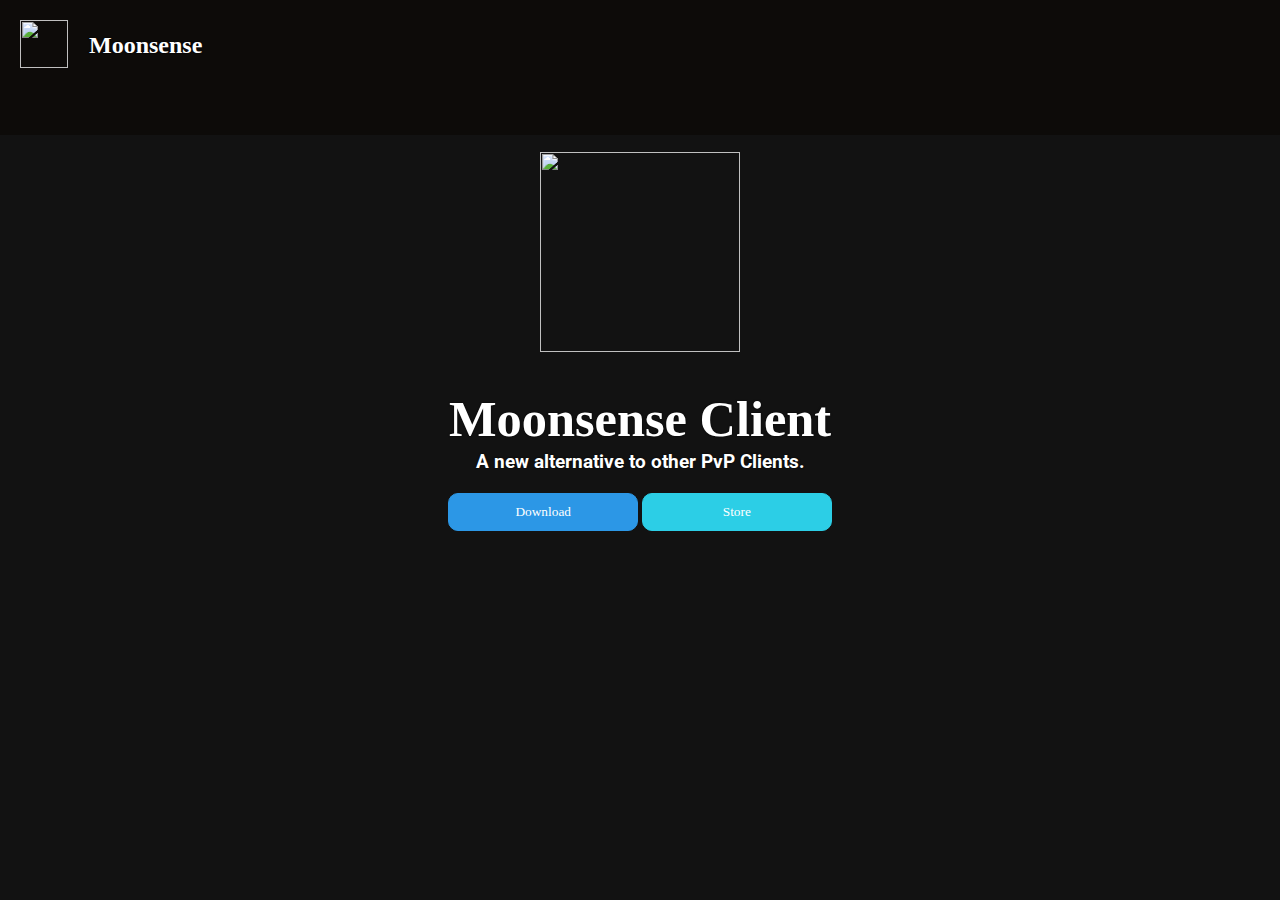
==== index.html @ e45e23df "Add files via upload" ====
<!DOCTYPE html>
<html>
 <head>
  <title>Moonsense Client</title>
  <link rel="stylesheet" href="style.css" type="text/css">
 </head>
 <body background="img/pikrepo.jpg">
  <div class="header">
   <div class="column" style="padding-right: 1px;">
    <img src="img/moonsense.png" width="48" height="48">
   </div>
   <div class="column">
    <h2 style="position: absolute; top: 12px;">Moonsense</h2>
   </div>
  </div>
  <br><br><br><br><br><br><br><br>
  <center>
  <img src="img/moonsense.png" width="200" height="200">
  <h1 style="margin-bottom: 1px;">Moonsense Client</h1>
  <h3 style="margin-top: 3px; margin-bottom: 20px;">A new alternative to other PvP Clients.</h3>
  <a href="discord.com"><button class="download">Download</button></a>
  <a href="discord.com"><button class="store">Store</button></a>
  </center>
 </body>
</html>
---- style.css ----
@import url('https://fonts.googleapis.com/css2?family=Roboto:wght@100&display=swap');

@font-face {
  font-family: 'Panton';
  src: url(https://www.lunarclient.com/assets/fonts/Panton-BlackCaps.woff2);
}

.header {
 width: 100%;
 height: 15%;
 position: absolute;
 top: 0;
 left: 0;
 background-color: rgba(9,4,0,.45);
}

body {
 background-color: #121212;
 background-repeat: no-repeat;
 background-size: 120%;
}

h1 {
 color: white;
 text-shadow: 0 0 2px black;
 font-family: 'Panton';
 font-size: clamp(2rem, 7vw, 3.15rem);
}

h2 {
 color: white;
 text-shadow: 0 0 2px black;
 font-family: 'Panton';
}

h3 {
 color: white;
 text-shadow: 0 0 2px black;
 font-family: 'Roboto', sans-serif;
}

.column {
 float: left;
 padding: 20px;
}

.column2 {
 float: right;
 padding: 20px;
}

.download {
 background-color: #2C97E6;
 border: 1px solid #2C97E6;
 color: white;
 border-radius: 10px 10px 10px 10px; 
 padding: 10px;
 width: 15%;
 font-family: 'Panton';
}

.store {
 background-color: #2CCEE6;
 border: 1px solid #2CCEE6;
 color: white;
 border-radius: 10px 10px 10px 10px; 
 padding: 10px;
 width: 15%;
 font-family: 'Panton';
}
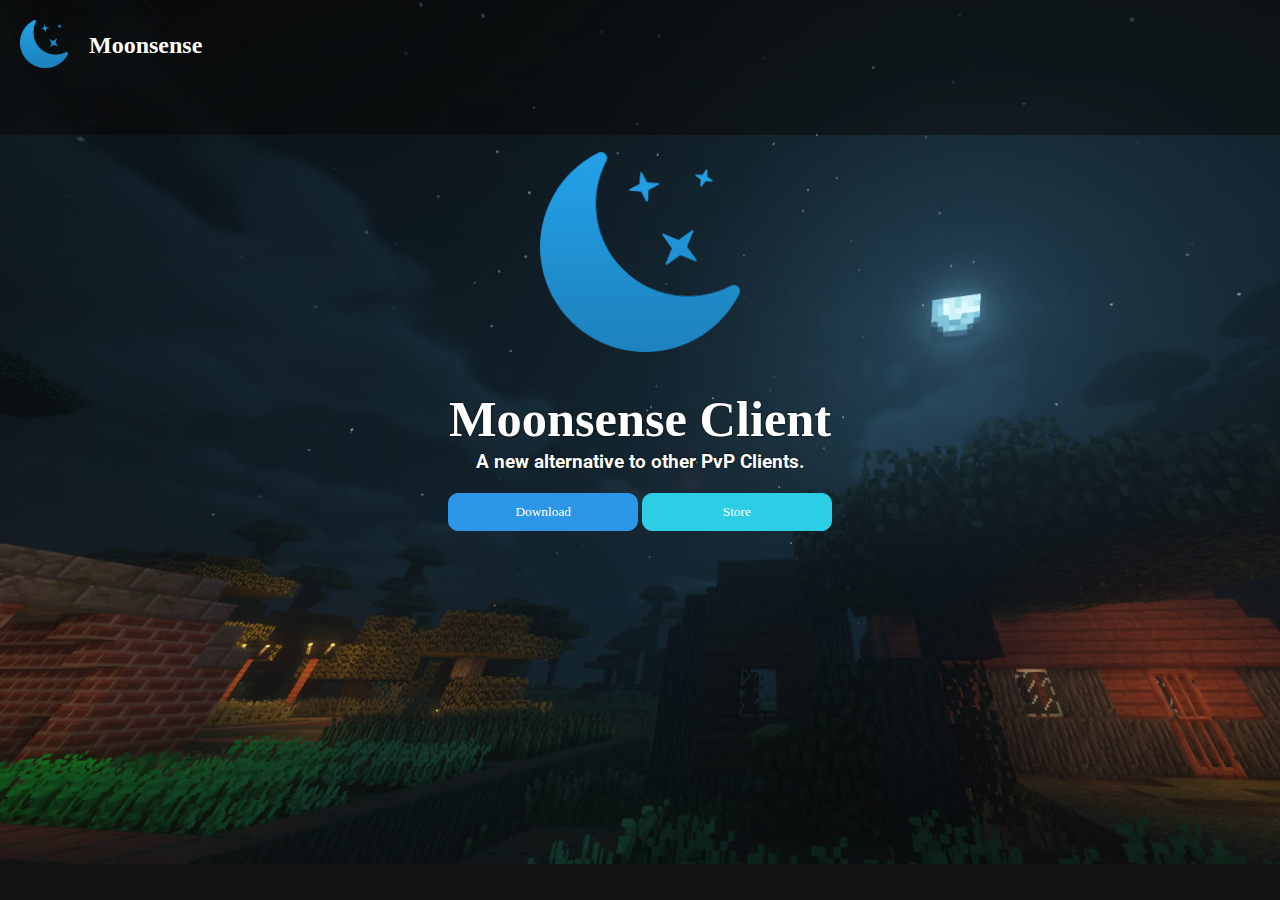
==== commit 8035feff: "Update index.html" ====
--- a/index.html
+++ b/index.html
@@ -4,7 +4,7 @@
   <title>Moonsense Client</title>
   <link rel="stylesheet" href="style.css" type="text/css">
  </head>
- <body background="img/pikrepo.jpg">
+ <body background="img/background.jpg">
   <div class="header">
    <div class="column" style="padding-right: 1px;">
     <img src="img/moonsense.png" width="48" height="48">
@@ -22,4 +22,4 @@
   <a href="discord.com"><button class="store">Store</button></a>
   </center>
  </body>
-</html>+</html>
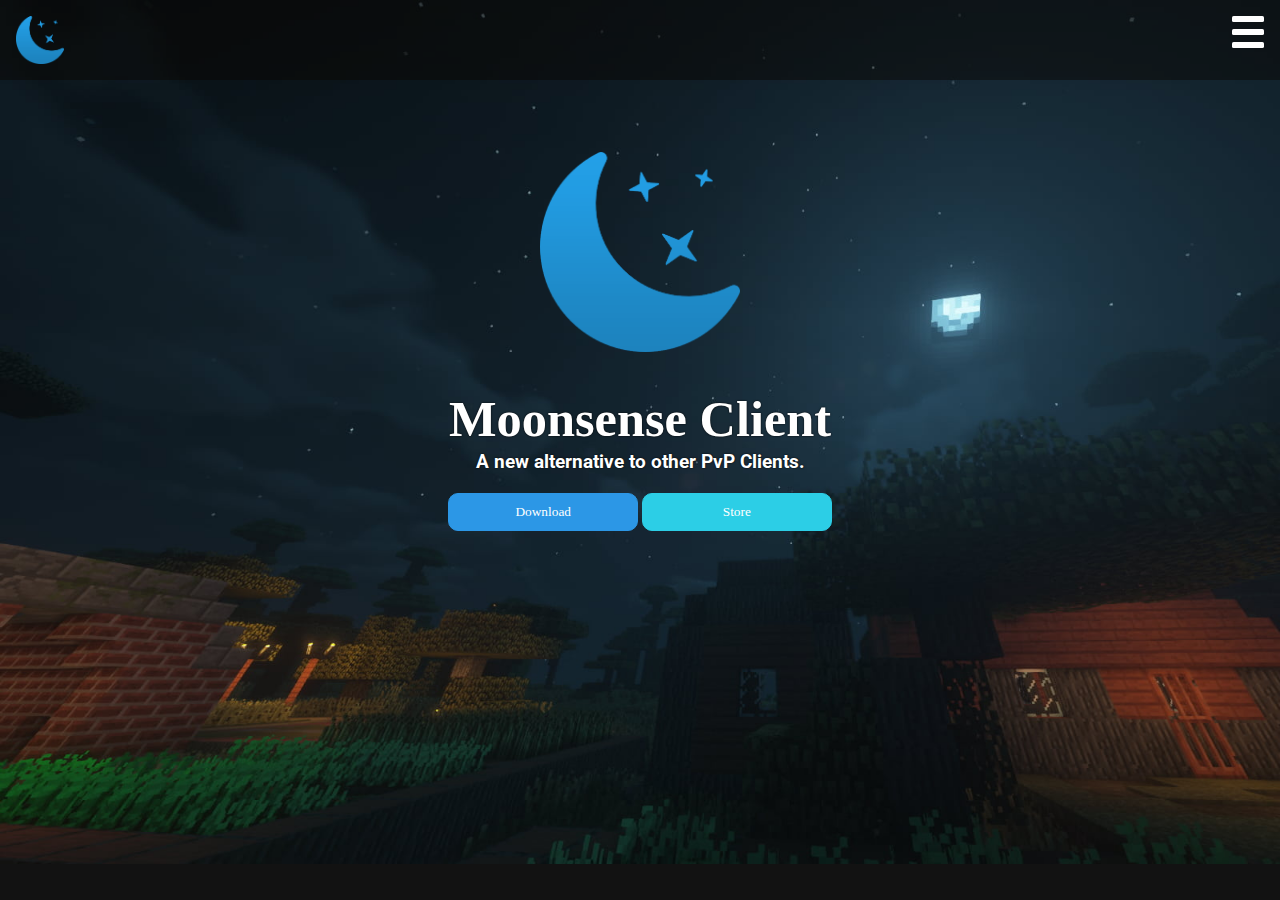
==== commit e20b4e2b: "Add files via upload" ====
--- a/index.html
+++ b/index.html
@@ -5,14 +5,45 @@
   <link rel="stylesheet" href="style.css" type="text/css">
  </head>
  <body background="img/background.jpg">
-  <div class="header">
-   <div class="column" style="padding-right: 1px;">
-    <img src="img/moonsense.png" width="48" height="48">
-   </div>
-   <div class="column">
-    <h2 style="position: absolute; top: 12px;">Moonsense</h2>
-   </div>
-  </div>
+  <nav style="height: 80px;">
+    <div class="container">
+        <input id="responsive-menu" type="checkbox">
+        <label for="responsive-menu"><img src="img/moonsense.png" width="48" height="48"><span id="menu-icon"></span></label>
+        <div id="overlay"></div>
+        <ul>
+            <li><a href="http://art.yale.edu/">Download</a></li>
+            <li><a href="http://art.yale.edu/">Store</a></li>
+            <li><a href="http://art.yale.edu/">F.A.Q</a></li>
+            <li><a href="http://www.suzannecollinsbooks.com/">Credits</a></li>
+        </ul>
+        <ul id="social-media">
+            <li>
+                <a href="https://discord.gg/ybeddweDzp">
+                    <i class="fab fa-discord"></i>
+                    <span class="screen-reader-text"></span>
+                </a>
+            </li>
+            <li>
+                <a href="https://www.youtube.com/@moonsensellc">
+                    <i class="fab fa-youtube"></i>
+                    <span class="screen-reader-text"></span>
+                </a>
+            </li>
+            <li>
+                <a href="https://twitter.com/MoonsenseLLC">
+                    <i class="fab fa-twitter"></i>
+                    <span class="screen-reader-text"></span>
+                </a>
+            </li>
+            <li>
+                <a href="https://www.instagram.com/moonsenseofficial/">
+                    <i class="fab fa-instagram"></i>
+                    <span class="screen-reader-text"></span>
+                </a>
+            </li>
+        </ul>
+    </div>
+  </nav>
   <br><br><br><br><br><br><br><br>
   <center>
   <img src="img/moonsense.png" width="200" height="200">
@@ -22,4 +53,4 @@
   <a href="discord.com"><button class="store">Store</button></a>
   </center>
  </body>
-</html>
+</html>--- a/style.css
+++ b/style.css
@@ -1,3 +1,4 @@
+@import url(https://use.fontawesome.com/releases/v5.0.6/css/all.css);
 @import url('https://fonts.googleapis.com/css2?family=Roboto:wght@100&display=swap');
 
 @font-face {
@@ -5,19 +6,26 @@
   src: url(https://www.lunarclient.com/assets/fonts/Panton-BlackCaps.woff2);
 }
 
-.header {
- width: 100%;
- height: 15%;
- position: absolute;
- top: 0;
- left: 0;
- background-color: rgba(9,4,0,.45);
+li {
+ font-family: 'Roboto';
 }
 
 body {
  background-color: #121212;
  background-repeat: no-repeat;
  background-size: 120%;
+}
+
+button {
+ cursor: pointer;
+}
+
+.download:hover {
+ background-color: #2C90DA;
+}
+
+.store:hover {
+ background-color: #2CC4DA;
 }
 
 h1 {
@@ -39,16 +47,6 @@
  font-family: 'Roboto', sans-serif;
 }
 
-.column {
- float: left;
- padding: 20px;
-}
-
-.column2 {
- float: right;
- padding: 20px;
-}
-
 .download {
  background-color: #2C97E6;
  border: 1px solid #2C97E6;
@@ -67,4 +65,135 @@
  padding: 10px;
  width: 15%;
  font-family: 'Panton';
+}
+
+nav {
+    background: rgba(9,4,0,.45);
+    color: #FFFFFF;
+    width: 100%;
+    height: 15%;
+    position: absolute;
+    top: 0;
+    left: 0;
+    z-index: 9999;
+}
+
+/*** INPUT ***/
+nav input {
+    opacity: 0;
+    position: absolute;
+    z-index: -1;
+}
+
+/*** LABEL ***/
+nav label {
+    cursor: pointer;
+    display: block;
+    font: 2em/1 'Oswald', sans-serif;
+    padding: 0.5em;
+}
+
+/* Hamburger Icon */
+#menu-icon,
+#menu-icon:before,
+#menu-icon:after {
+    background: #FFFFFF;
+    border-radius: 0.05em;
+    height: 0.2em;
+    transition: all 0.2s ease-in-out;
+    width: 100%;
+}
+
+#menu-icon {
+    display: inline-block;
+    margin: 0.4em 0;
+    max-width: 1em;
+    position: relative;
+}
+
+nav label #menu-icon {
+    float: right;
+}
+
+#menu-icon:before,
+#menu-icon:after {
+    content: '';
+    left: 0;
+    position: absolute;
+}
+
+#menu-icon:before {
+    top: -0.4em;
+}
+
+#menu-icon:after {
+    bottom: -0.4em;
+}
+
+/* Close Icon */
+nav input[type=checkbox]:checked + label #menu-icon {
+    background: transparent;
+}
+
+nav input[type=checkbox]:checked + label #menu-icon:before {
+    top: 0;
+    transform: rotate(-45deg);
+}
+
+nav input[type=checkbox]:checked + label #menu-icon:after {
+    bottom: 0;
+    transform: rotate(45deg);
+}
+
+
+/*** MENU ***/
+/* Overlay */
+nav input:checked ~ #overlay {
+    background: #151515;
+    bottom: 0;
+    left: 0;
+    height: 100vh;
+    position: fixed;
+    right: 0;
+    top: 0;
+    width: 100vw;
+    z-index: -1;
+}
+
+/* List */
+nav ul {
+    font-size: 1.5em;
+    list-style: none;
+    margin: 0;
+    max-height: 0;
+    opacity: 0;
+    overflow: hidden;
+    padding: 0;
+    text-align: center;
+}
+
+nav input:checked ~ ul {
+    margin: 1em;
+    max-height: inherit;
+    opacity: 1;
+}
+
+nav ul > li {
+    margin: 0.5em 0;
+}
+
+nav ul a {
+    color: white!important;
+    text-decoration: none;
+}
+
+nav ul a:hover {
+    text-decoration: underline;
+}
+
+/* Social Media */
+nav ul#social-media > li {
+    display: inline-block;
+    font-size: 1.5em;
+    margin: 0.5em;
 }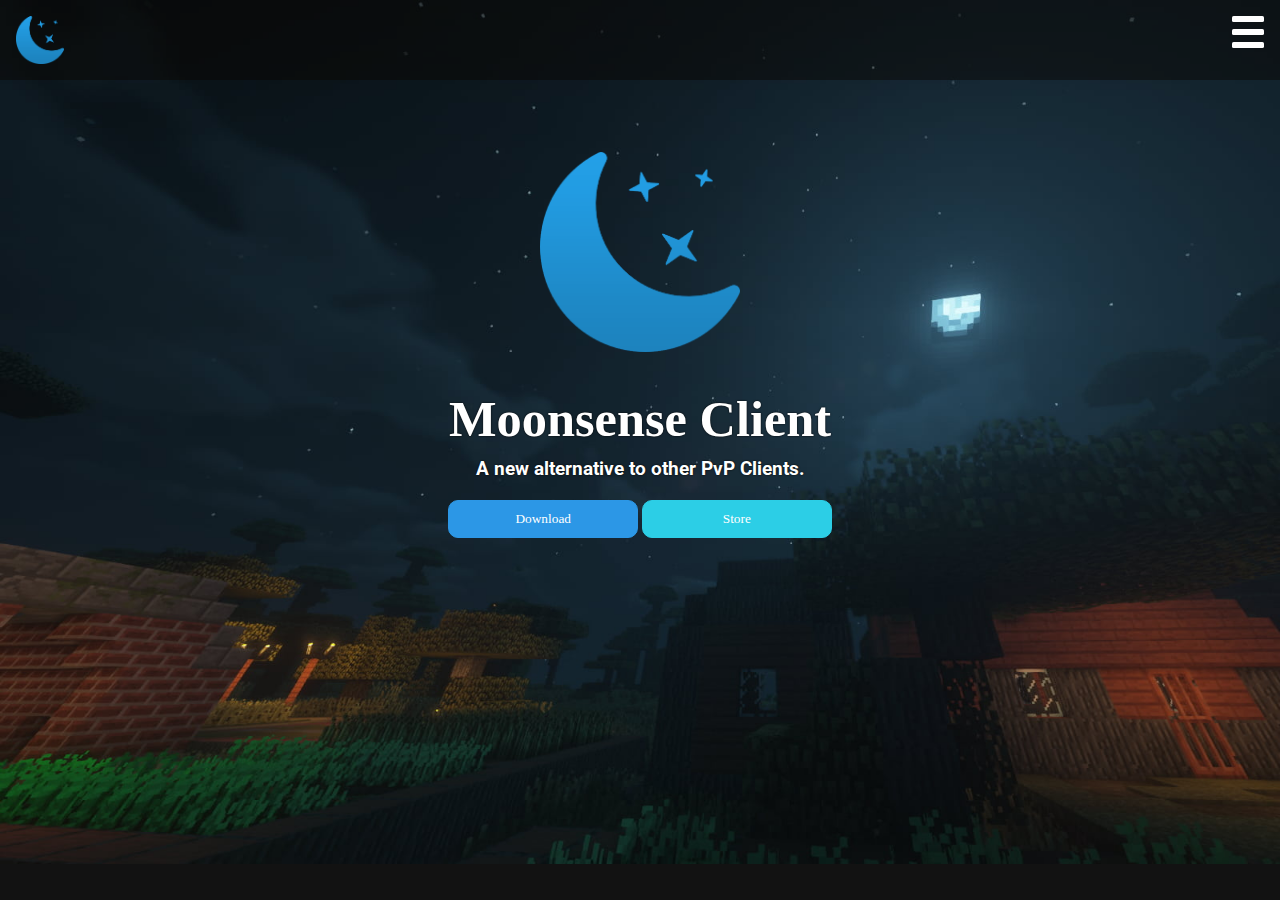
==== commit fecf46d9: "Add files via upload" ====
--- a/index.html
+++ b/index.html
@@ -11,10 +11,9 @@
         <label for="responsive-menu"><img src="img/moonsense.png" width="48" height="48"><span id="menu-icon"></span></label>
         <div id="overlay"></div>
         <ul>
-            <li><a href="http://art.yale.edu/">Download</a></li>
-            <li><a href="http://art.yale.edu/">Store</a></li>
-            <li><a href="http://art.yale.edu/">F.A.Q</a></li>
-            <li><a href="http://www.suzannecollinsbooks.com/">Credits</a></li>
+            <li><a href="index.html">Home</a></li>
+            <li><a href="download.html">Download</a></li>
+            <li><a href="https://store.com">Store</a></li>
         </ul>
         <ul id="social-media">
             <li>
@@ -48,8 +47,8 @@
   <center>
   <img src="img/moonsense.png" width="200" height="200">
   <h1 style="margin-bottom: 1px;">Moonsense Client</h1>
-  <h3 style="margin-top: 3px; margin-bottom: 20px;">A new alternative to other PvP Clients.</h3>
-  <a href="discord.com"><button class="download">Download</button></a>
+  <h3 style="margin-top: 10px; margin-bottom: 20px;">A new alternative to other PvP Clients.</h3>
+  <a href="download.html"><button class="download">Download</button></a>
   <a href="discord.com"><button class="store">Store</button></a>
   </center>
  </body>
